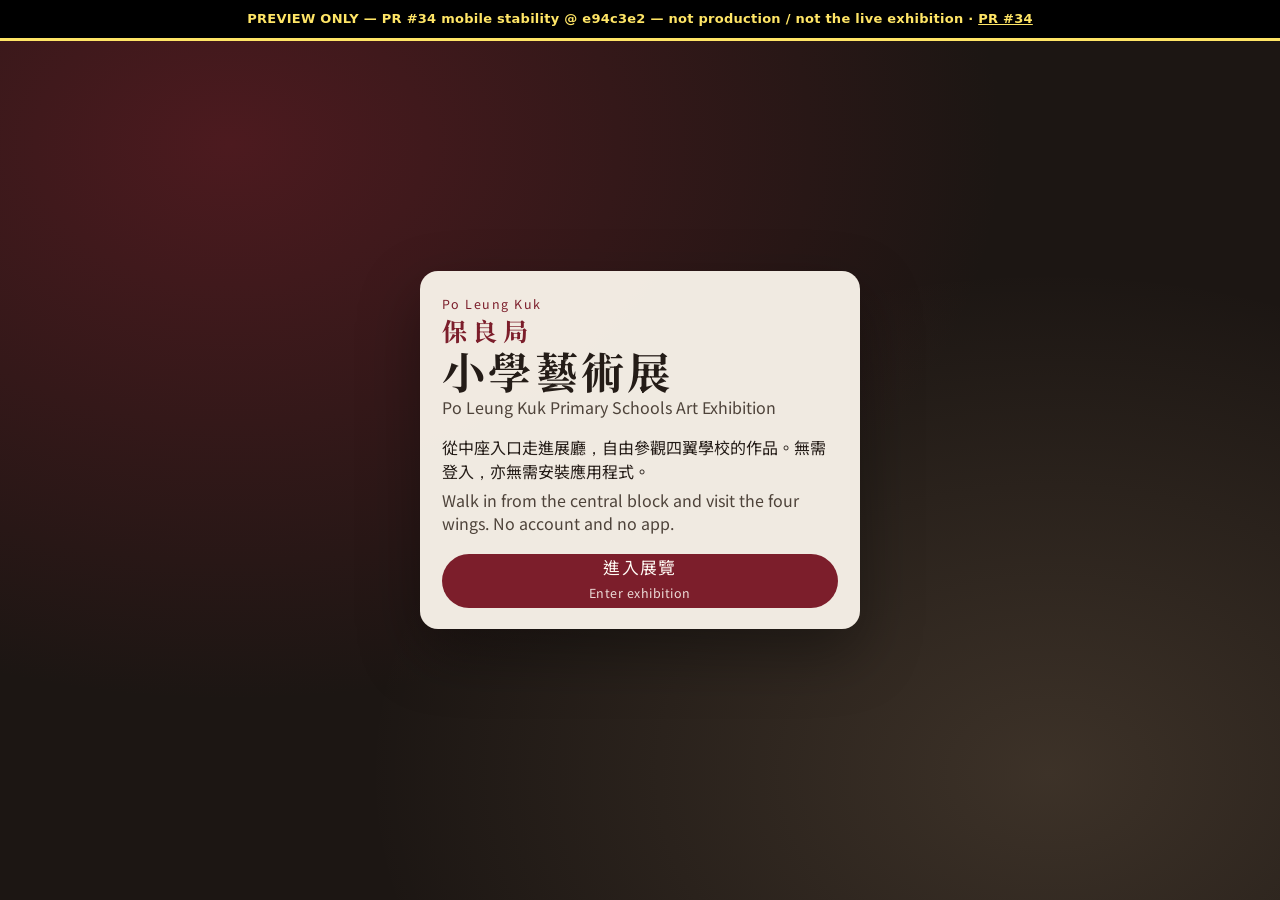
==== index.html @ 5ea9c00f "PR #34 static preview (mobile stability @ e94c3e2)" ====
<!doctype html>
<html lang="zh-Hant">
  <head>
    <meta charset="UTF-8" />
    <link rel="icon" type="image/svg+xml" href="./favicon.svg" />
    <meta name="viewport" content="width=device-width, initial-scale=1.0, viewport-fit=cover" />
    <meta name="theme-color" content="#7c1e2b" />
    <meta name="robots" content="noindex, nofollow" />
    <style id="preview-only-banner-style">
      #preview-only-banner {
        position: fixed;
        top: 0;
        left: 0;
        right: 0;
        z-index: 2147483647;
        background: #000;
        color: #ffe566;
        font: 600 13px/1.35 system-ui, -apple-system, Segoe UI, sans-serif;
        letter-spacing: 0.02em;
        padding: 10px 14px;
        text-align: center;
        border-bottom: 3px solid #ffe566;
        box-sizing: border-box;
      }
      #preview-only-banner a { color: #ffe566; text-decoration: underline; }
      body { padding-top: 44px !important; }
    </style>
    <meta
      name="description"
      content="保良局二十四所小學藝術展。由中座大樓入口自由行走，進入四個展區。公開參觀，無須登入。"
    />
    <title>PREVIEW · PR #34 — 保良局小學藝術展</title>
    <script type="module" crossorigin src="./assets/index-DJOZB3jM.js"></script>
    <link rel="stylesheet" crossorigin href="./assets/index-D_3z49rm.css">
  </head>
  <body>
    <div id="preview-only-banner" role="banner">
      PREVIEW ONLY — PR #34 mobile stability @ e94c3e2 — not production / not the live exhibition
      · <a href="https://github.com/kiroai-kkm/plk-art-gallery/pull/34" target="_blank" rel="noopener">PR #34</a>
    </div>
    <div id="root"></div>
  </body>
</html>
---- assets/index-D_3z49rm.css ----
@font-face{font-family:Noto Sans TC;font-style:normal;font-weight:400;font-display:swap;src:url(./noto-sans-tc-latin-400-normal-DiJT3MpU.woff2)format("woff2");unicode-range:U+??,U+131,U+152-153,U+2BB-2BC,U+2C6,U+2DA,U+2DC,U+304,U+308,U+329,U+2000-206F,U+20AC,U+2122,U+2191,U+2193,U+2212,U+2215,U+FEFF,U+FFFD}@font-face{font-family:Noto Sans TC;font-style:normal;font-weight:700;font-display:swap;src:url(./noto-sans-tc-latin-700-normal-BQmIo_OV.woff2)format("woff2");unicode-range:U+??,U+131,U+152-153,U+2BB-2BC,U+2C6,U+2DA,U+2DC,U+304,U+308,U+329,U+2000-206F,U+20AC,U+2122,U+2191,U+2193,U+2212,U+2215,U+FEFF,U+FFFD}@font-face{font-family:Noto Serif TC;font-style:normal;font-weight:700;font-display:swap;src:url(./noto-serif-tc-latin-700-normal-BCD3g7Hc.woff2)format("woff2");unicode-range:U+??,U+131,U+152-153,U+2BB-2BC,U+2C6,U+2DA,U+2DC,U+304,U+308,U+329,U+2000-206F,U+20AC,U+2122,U+2191,U+2193,U+2212,U+2215,U+FEFF,U+FFFD}@font-face{font-family:Noto Sans TC;font-style:normal;font-weight:400;font-display:swap;src:url(./noto-sans-tc-chinese-traditional-400-normal-ijqRPkq_.woff2)format("woff2");unicode-range:U+2E80-2EFF,U+2F00-2FDF,U+3000-303F,U+3100-312F,U+31C0-31EF,U+32??,U+3400-4DBF,U+4E00-9FFF,U+F900-FAFF,U+FF00-FFEF}@font-face{font-family:Noto Sans TC;font-style:normal;font-weight:700;font-display:swap;src:url(./noto-sans-tc-chinese-traditional-700-normal-C8s0_Inz.woff2)format("woff2");unicode-range:U+2E80-2EFF,U+2F00-2FDF,U+3000-303F,U+3100-312F,U+31C0-31EF,U+32??,U+3400-4DBF,U+4E00-9FFF,U+F900-FAFF,U+FF00-FFEF}@font-face{font-family:Noto Serif TC;font-style:normal;font-weight:700;font-display:swap;src:url(./noto-serif-tc-chinese-traditional-700-normal-Bq7ZYqBx.woff2)format("woff2");unicode-range:U+2E80-2EFF,U+2F00-2FDF,U+3000-303F,U+3100-312F,U+31C0-31EF,U+32??,U+3400-4DBF,U+4E00-9FFF,U+F900-FAFF,U+FF00-FFEF}:root{--ink:#241c17;--maroon:#7c1e2b;--paper:#f7f1e8;--sans:"Noto Sans TC", "PingFang TC", "Microsoft JhengHei", sans-serif;--serif:"Noto Serif TC", "Songti TC", serif;color:var(--ink);font-family:var(--sans);background:#1c1613}*{box-sizing:border-box}html,body,#root{height:100%;margin:0;overflow:hidden}button,body{font-family:inherit}.gallery-root{position:fixed;inset:0}.gallery-root:after{content:"";z-index:1;pointer-events:none;background:radial-gradient(#0000 54%,#3a221638 100%);transition:opacity .6s;position:absolute;inset:0}.gallery-root.is-focus:after{opacity:.28}.gallery-root:before{content:"";z-index:3;pointer-events:none;opacity:0;background:radial-gradient(58% 68% at 50% 44%,#1c141000 46%,#1c141012 64%,#1c14102e 82%,#1c14105c 100%);transition:opacity .8s;position:absolute;inset:0}.gallery-root.is-focus:before{opacity:1}.gallery-root>div>canvas{touch-action:none;width:100%;height:100%;display:block}.boot{background:var(--paper);align-content:center;gap:.4rem;min-height:100%;padding:2rem;display:grid}.arrival-veil{z-index:6;pointer-events:none;opacity:1;background:#100e0c;transition:opacity 1.35s;position:absolute;inset:0}.arrival-veil.is-open{opacity:0}.arrival-hint{z-index:7;max-width:min(720px,100% - 32px);color:var(--maroon);letter-spacing:.03em;text-align:center;pointer-events:none;background:#f7f1e8f0;border-radius:999px;margin:0;padding:.42rem .95rem;font-size:.92rem;animation:.7s .15s both arrival-hint-in;position:absolute;bottom:18%;left:50%;transform:translate(-50%);box-shadow:0 8px 22px #28160e29}.arrival-hint.is-out{opacity:0;transition:opacity .42s;animation:none}@keyframes arrival-hint-in{0%{opacity:0}to{opacity:1}}:is(.gallery-root:has(.arrival-hint) .legend,.gallery-root:has(.nav-card) .legend){opacity:0}@media (prefers-reduced-motion:reduce){.arrival-veil,.arrival-hint,.arrival-hint.is-out{transition:none;animation:none}.arrival-veil.is-open{opacity:0}.arrival-hint{opacity:1}.arrival-hint.is-out{opacity:0}.overlay-quiet .sheet{animation:none}.hud-card,.hud-actions,.minimap,.walk-stick,.legend,.help-card,.hud-mark,.gallery-root:after{transition:none}}.boot h1,.hud-title,.sheet h2{font-family:var(--serif);letter-spacing:.04em;font-weight:700}.hud{pointer-events:none;z-index:2;position:absolute;inset:0}.hud-card,.hud-actions,.minimap,.walk-stick,.hud-btn,.help-card{pointer-events:auto}.hud-card,.hud-actions,.minimap,.walk-stick,.legend,.help-card{transition:opacity .65s}.hud-quiet .hud-card,.hud-quiet .hud-actions,.hud-quiet .hud-actions:hover,.hud-quiet .hud-actions:focus-within,.hud-quiet .hud-actions.is-awake,.hud-quiet .minimap,.hud-quiet .walk-stick,.hud-quiet .walk-stick.is-live,.hud-quiet .legend,.hud-quiet .help-card,.hud-quiet .map-scrim{opacity:0;pointer-events:none}.hud-card{background:#f7f1e8eb;border-radius:14px;max-width:min(440px,100% - 210px);padding:.7rem .9rem .75rem;position:absolute;top:12px;left:12px;box-shadow:0 10px 28px #28160e29}.hud-kicker{color:var(--maroon);letter-spacing:.12em;margin:0;font-size:.78rem}.hud-title{margin:.15rem 0 0;font-size:1.25rem;line-height:1.35}.hud-hint{color:#4e433a;margin:.2rem 0 0;font-size:.92rem}.hud-mark{pointer-events:none;opacity:0;background:radial-gradient(circle,#0000 0 5px,#241c1733 6px,#fffaf47a 6.6px,#fffaf429 7.8px,#0000 9px);border-radius:50%;width:20px;height:20px;transition:opacity .5s;position:absolute;top:50%;left:50%;transform:translate(-50%,-50%)}.hud-mark.is-on{opacity:1}.hud-map .hud-mark.is-on{opacity:0;transition-duration:.18s}.hud-quiet .hud-mark.is-on{opacity:0;transition-duration:.65s}.hud-card.hud-place{max-width:min(420px,100% - 176px);left:156px}.minimap{z-index:3;cursor:pointer;background:#f7f1e8eb;border:2px solid #fffaf4cc;border-radius:14px;max-width:40vw;max-height:40vw;padding:0;position:absolute;top:12px;left:12px;box-shadow:0 10px 28px #28160e29;width:132px!important;height:132px!important}.minimap canvas{border-radius:inherit;width:100%;height:100%;display:block}.map-scrim{z-index:8;pointer-events:auto;background:#1c161375;place-items:center;padding:10px;transition:opacity .65s;display:grid;position:absolute;inset:0}.map-sheet{background:#f7f1e8fa;border-radius:18px;width:min(560px,100%);max-height:100%;padding:12px 12px 14px;overflow:auto;box-shadow:0 16px 40px #28160e47}.map-sheet-bar{justify-content:space-between;align-items:center;gap:8px;margin-bottom:8px;display:flex}.map-close{min-height:36px;padding:.25rem .8rem;font-size:.92rem}.floor-plan{gap:8px;display:grid}.floor-plan-mid{grid-template-columns:minmax(0,1fr) 52px minmax(0,1fr);align-items:center;gap:8px;display:grid}.floor-lobby{background:var(--maroon);color:#fffaf4;border-radius:12px;place-items:center;width:52px;height:52px;margin:0;font-size:.82rem;display:grid}.wing-head{color:var(--maroon);letter-spacing:.04em;align-items:baseline;gap:.35rem;margin:0 0 4px;font-size:.72rem;font-weight:600;line-height:1.25;display:flex}.wing-code{font-size:1rem;line-height:1}.wing-name{color:#5c4e44;font-weight:500}.wing-columns{grid-template-columns:1fr 1fr;gap:4px;display:grid}.wing-column{align-content:end;gap:4px;display:grid}.wing-room{min-height:44px;color:var(--ink);white-space:nowrap;background:#eadcc8;border:0;border-radius:10px;padding:.1rem .12rem;font-size:.7rem;line-height:1.15}.wing-room.is-here{outline:2px solid var(--maroon);background:#f3e0c8}.hud-actions{flex-direction:column;gap:8px;display:flex;position:absolute;bottom:18px;right:12px}.hud-btn{background:var(--paper);min-height:44px;color:var(--ink);border:0;border-radius:999px;justify-content:center;align-items:center;padding:.45rem 1rem;font-size:1rem;display:inline-flex;box-shadow:0 8px 18px #28160e29}.hud-btn-icon{fill:none;stroke:currentColor;stroke-width:1.8px;stroke-linecap:round;stroke-linejoin:round;flex:none;width:20px;height:20px;display:none}.hud-btn:focus-visible{outline:2px solid var(--ink);outline-offset:3px}.hud-btn-solid{background:var(--maroon);color:#fffaf4}.legend{color:#fffaf4;text-shadow:0 1px 2px #00000073;pointer-events:none;margin:0;font-size:.92rem;position:absolute;bottom:78px;left:12px;right:150px}.hud-actions .hud-btn{width:44px;min-width:44px;padding-left:0;padding-right:0;box-shadow:0 4px 12px #28160e24}.hud-actions .hud-btn-icon{display:block}.hud-actions .hud-btn-label{clip:rect(0, 0, 0, 0);white-space:nowrap;border:0;width:1px;height:1px;margin:-1px;padding:0;position:absolute;overflow:hidden}.hud-settled .legend{opacity:0;transition:opacity .7s}.hud-settled .hud-actions{opacity:.72;transition:opacity .7s}.hud-settled .hud-actions.is-awake,.hud-settled .hud-actions:focus-within{opacity:1}@media (hover:hover) and (pointer:fine){.hud-settled .hud-actions:hover{opacity:1}}@media (prefers-reduced-motion:reduce){.hud-card,.hud-actions,.minimap,.walk-stick,.tour-looks,.legend,.help-card,.hud-settled .legend,.hud-settled .hud-actions,.hud-mark,.gallery-root:before,.map-scrim{transition:none}}.hud-quiet .hud-actions,.hud-quiet .hud-actions:hover,.hud-quiet .hud-actions:focus-within,.hud-quiet .hud-actions.is-awake,.hud-quiet .legend{opacity:0;pointer-events:none}.walk-stick{left:max(12px, env(safe-area-inset-left));bottom:max(12px, env(safe-area-inset-bottom));touch-action:none;z-index:5;pointer-events:auto;opacity:.35;border-radius:50%;width:104px;height:104px;transition:opacity .45s;position:absolute}.walk-stick.is-live{opacity:1}.walk-stick .back{-webkit-backdrop-filter:blur(10px);backdrop-filter:blur(10px);box-shadow:inset 0 0 0 1px #fffaf49e,0 8px 20px #28160e24;background:#f7f1e875!important}.walk-stick .front{background:#7c1e2bd1!important}.overlay{z-index:4;background:#1c14108c;place-items:center;padding:1rem;display:grid;position:absolute;inset:0}.overlay-close{position:absolute;top:12px;right:12px}.overlay-quiet{background:linear-gradient(#1c141005 0%,#1c141014 48%,#1c1410b8 100%);place-items:end center}.overlay-quiet.overlay-sculpture{place-items:end center}.overlay-quiet .sheet{animation:.4s .12s both caption-in}@keyframes caption-in{0%{opacity:0;transform:translateY(12px)}to{opacity:1;transform:none}}.sheet-caption{grid-template-columns:120px 1fr;align-items:center;gap:.85rem;width:min(680px,100%);max-height:none;margin-bottom:.35rem;display:grid}.sheet-caption img,.sheet-caption .empty-slot{object-fit:cover;width:120px;height:88px;min-height:0;max-height:88px;margin:0}.sheet-caption h2{margin:0;font-size:1.35rem}.sheet-sculpture{grid-template-columns:228px 1fr;align-items:center;gap:.08rem .8rem;width:min(720px,100%);max-height:none;margin-bottom:.2rem;padding:.55rem .75rem .6rem;display:grid}.sheet-sculpture .viewer-block{grid-area:1/1/span 6;gap:.28rem}.sheet-sculpture .viewer-stage{border-radius:10px;min-height:0}.sheet-sculpture .viewer-stage model-viewer{height:78px}.sheet-sculpture .orbit-hint{display:none}.sheet-sculpture .orbit-controls{flex-wrap:nowrap}.sheet-sculpture .orbit-controls button{min-height:32px;padding:.1rem .4rem;font-size:.78rem}.sheet-sculpture h2,.sheet-sculpture p{grid-column:2;margin:0}.sheet-sculpture h2{font-size:1.2rem}.sheet-sculpture .credit{-webkit-line-clamp:2;-webkit-box-orient:vertical;font-size:.75rem;line-height:1.35;display:-webkit-box;overflow:hidden}.empty-slot-quiet{text-align:center;font-family:var(--serif);color:var(--ink);align-content:center;place-items:center;gap:.12rem;padding:.35rem;font-size:.78rem;line-height:1.25;display:grid}.empty-slot.empty-slot-quiet{box-shadow:inset 0 3px 0 var(--maroon);background:#fbf7f2}.empty-slot-quiet .sheet-en{font-family:var(--sans);font-size:.68rem}.sheet{background:var(--paper);border-radius:16px;width:min(560px,100%);max-height:min(88vh,820px);padding:1rem 1rem 1.2rem;overflow:auto}.sheet img{object-fit:contain;background:#efe6da;border-radius:10px;width:100%;max-height:46vh}.sheet h2{margin:.7rem 0 .2rem}.sheet p{margin:.2rem 0}.sheet-en{color:#4e433a;font-size:.92rem}.help-card{z-index:3;background:#f7f1e8f5;border-radius:16px;width:min(420px,100% - 28px);padding:1rem 1.1rem 1.05rem;position:absolute;top:40%;left:50%;transform:translate(-50%,-50%);box-shadow:0 16px 40px #28160e38}.help-card h2{font-family:var(--serif);margin:.15rem 0 .55rem;font-size:1.45rem}.help-card ul{margin:0 0 .9rem;padding-left:1.15rem}.help-card li{margin:.28rem 0;line-height:1.45}.empty-slot{background:#efe6da;border-radius:10px;place-items:center;min-height:180px;display:grid}.credit{color:#4e433a;font-size:.88rem}.viewer-block{gap:.6rem;display:grid}.viewer-stage{background:#1c1613;border-radius:12px;min-height:280px;position:relative}.viewer-stage model-viewer{background:0 0;width:100%;height:320px}.model-status{color:#fffaf4;margin:0;position:absolute;bottom:12px;left:12px}.model-status-error{color:#ffd0d0}.plinth,.plinth-base{display:none}.orbit-controls{flex-wrap:wrap;gap:8px;display:flex}.orbit-controls button{background:#efe6da;border:0;border-radius:999px;min-height:44px;padding:.35rem .9rem}.orbit-hint{color:#4e433a;margin:0;font-size:.9rem}.nav-card{z-index:8;width:min(460px,100% - 28px)}.nav-x{width:36px;height:36px;color:var(--ink);background:0 0;border:0;border-radius:999px;font-size:1.4rem;line-height:1;position:absolute;top:8px;right:8px}.nav-cols{grid-template-columns:1fr 1fr;gap:10px;margin-bottom:.35rem;display:grid}.nav-label{margin:0 0 .35rem;font-weight:700}.nav-keys{gap:4px;margin:0;display:flex}.nav-keys kbd{background:#fffaf4;border-radius:6px;place-items:center;min-width:1.7rem;height:1.7rem;padding:0 .3rem;font-family:inherit;display:inline-grid;box-shadow:inset 0 -2px #e4d5c4}.nav-note,.nav-phone{color:#4e433a;margin:.35rem 0 .7rem;font-size:.88rem;line-height:1.4}.enter-splash{z-index:30;background:radial-gradient(at 18% 16%,#7c1e2b80,#0000 52%),radial-gradient(at 82% 86%,#e8c49629,#0000 46%),#1c1613;place-items:center;padding:24px 16px;transition:opacity .7s;display:grid;position:fixed;inset:0}.enter-splash.is-leaving{opacity:0;pointer-events:none}.enter-card{background:#f7f1e8f7;border-radius:18px;width:min(440px,100%);padding:1.5rem 1.35rem 1.3rem;box-shadow:0 24px 60px #00000059}.enter-card h1{font-family:var(--serif);letter-spacing:.08em;margin:.15rem 0 0;font-size:clamp(2rem,7vw,2.7rem);line-height:1.12}.enter-mark{color:var(--maroon);letter-spacing:.22em;margin-bottom:.15rem;font-size:.58em;display:block}.enter-lead{margin:.95rem 0 .3rem;line-height:1.55}.enter-en{color:#4e433a;margin:.1rem 0 0;line-height:1.45}.enter-error{color:var(--maroon);margin:.9rem 0 0}.enter-go{background:var(--maroon);color:#fffaf4;letter-spacing:.08em;border:0;border-radius:999px;width:100%;min-height:54px;margin-top:1.15rem;font-size:1.05rem;display:grid}.enter-go span{letter-spacing:.04em;opacity:.86;font-size:.78rem}.enter-go:disabled{cursor:progress;background:#8d7b70}.enter-go:focus-visible{outline:2px solid var(--ink);outline-offset:3px}.tour-looks,.tour-edge{z-index:5;pointer-events:auto;position:absolute}.tour-looks{left:max(12px, env(safe-area-inset-left));bottom:max(12px, env(safe-area-inset-bottom));opacity:.35;gap:8px;transition:opacity .45s;display:flex}.gallery-root:has(.walk-stick) .tour-looks{bottom:calc(104px + max(20px, env(safe-area-inset-bottom)))}.tour-looks.is-live{opacity:1}.gallery-root.is-focus .tour-looks{opacity:0;pointer-events:none}.tour-edge{z-index:7;top:max(12px, env(safe-area-inset-top));right:max(12px, env(safe-area-inset-right));flex-direction:column;align-items:center;gap:6px;width:44px;display:flex}.tour-edge .hud-btn,.tour-looks .hud-btn{-webkit-backdrop-filter:blur(10px);backdrop-filter:blur(10px);background:#f7f1e89e;border-radius:14px;width:44px;min-width:44px;height:44px;min-height:44px;padding:0;font-size:1.05rem;box-shadow:0 6px 16px #28160e24}.tour-edge .hud-btn-solid{color:#fffaf4;background:#7c1e2be0}.tour-glyph{fill:none;stroke:currentColor;stroke-width:1.8px;stroke-linecap:round;stroke-linejoin:round;width:22px;height:22px;display:block}.tour-glyph.is-fill{fill:currentColor;stroke:none}.tour-en{letter-spacing:.02em;opacity:.78;font-size:.68rem}.tour-look,.tour-step{width:44px;padding-left:0;padding-right:0;font-size:1.35rem}.tour-count{text-align:center;font-variant-numeric:tabular-nums;-webkit-backdrop-filter:blur(10px);backdrop-filter:blur(10px);background:#f7f1e89e;border-radius:14px;width:44px;min-width:0;margin:0;padding:.28rem .1rem;font-size:.62rem;line-height:1.2;box-shadow:0 6px 16px #28160e24}.tour-count small{color:#4e433a;letter-spacing:.04em;font-size:.66rem;display:block}.tour-edge .hud-btn:disabled,.tour-looks .hud-btn:disabled{opacity:.45}.focus-back{z-index:5;left:max(12px, env(safe-area-inset-left));width:44px;min-width:44px;height:44px;min-height:44px;color:var(--ink);-webkit-backdrop-filter:blur(10px);backdrop-filter:blur(10px);background:#f7f1e8b8;border:0;border-radius:14px;place-items:center;padding:0;display:grid;position:absolute;top:156px;box-shadow:0 8px 18px #28160e29}.focus-back:focus-visible{outline:2px solid var(--ink);outline-offset:3px}.work-panel{z-index:6;pointer-events:auto;background:#f7f1e8f7;border-radius:16px;flex-direction:column;width:min(340px,100% - 92px);padding:12px;display:flex;position:absolute;top:12px;bottom:12px;right:68px;box-shadow:0 16px 40px #28160e47}.work-panel-bar{justify-content:space-between;align-items:center;gap:8px;display:flex}.work-panel-bar .hud-btn{min-height:36px;padding:.2rem .7rem;font-size:.88rem}.work-scroll{margin-top:10px;padding-right:2px;overflow:auto}.work-grid{grid-template-columns:repeat(3,minmax(0,1fr));gap:8px;display:grid}.work-item{color:inherit;text-align:left;background:0 0;border:2px solid #0000;border-radius:10px;gap:3px;padding:4px;display:grid}.work-item.is-on{background:#e3942b24;border-color:#e3942b}.work-item img{aspect-ratio:1;object-fit:cover;background:#efe6da;border-radius:8px;width:100%}.work-item span{font-size:.72rem;line-height:1.25}.work-item small{color:#4e433a;font-size:.64rem;line-height:1.25}@media (width<=820px){.tour-en{display:none}.legend{max-width:min(240px,46vw);bottom:16px;left:12px;right:auto}.hud-card.hud-place{max-width:calc(100% - 176px)}}@media (prefers-reduced-motion:reduce){.enter-splash{transition:none}}@media (width<=720px){.gallery-root:before{background:radial-gradient(150% 56% at 50% 38%,#1c141000 36%,#1c14100d 52%,#1c141029 74%,#1c141057 100%)}.hud-card{max-width:calc(100% - 176px);padding:.55rem .7rem}.hud-card.hud-place{max-width:calc(100% - 176px);left:108px}.hud-title{font-size:1.05rem}.legend{pointer-events:none;max-width:min(220px,42vw);font-size:.82rem;bottom:16px;left:12px;right:auto}.focus-back{top:108px}.help-card{top:22%}.minimap{width:88px!important;height:88px!important}.work-panel{border-radius:16px 16px 0 0;width:auto;max-height:52vh;inset:auto 0 0}.hud-actions{bottom:12px}.overlay-quiet,.overlay-quiet.overlay-sculpture{background:linear-gradient(#1c141005 0%,#1c141014 42%,#1c1410c7 100%);place-items:end center}.sheet-caption{grid-template-columns:88px 1fr}.sheet-caption img,.sheet-caption .empty-slot{width:88px;height:72px}.sheet-sculpture{grid-template-columns:108px 1fr;width:min(100%,560px)}.sheet-sculpture .viewer-stage model-viewer{height:72px}.sheet-sculpture .orbit-controls{display:none}}.admin-root{color:var(--ink);background:radial-gradient(circle at 12% 0,#fde8d4 0%,#0000 42%),radial-gradient(circle at 88% 8%,#f3d3c4 0%,#0000 36%),#f7f1e8;position:fixed;inset:0;overflow:auto}.admin-shell{width:min(1080px,100% - 1.6rem);margin:0 auto;padding:1.2rem 0 3rem}.admin-top{flex-wrap:wrap;justify-content:space-between;align-items:flex-start;gap:.8rem 1.2rem;margin-bottom:1.1rem;display:flex}.admin-kicker{color:var(--maroon);letter-spacing:.12em;margin:0;font-size:.78rem}.admin-top h1,.admin-login h1,.admin-editor h2{font-family:var(--serif);letter-spacing:.04em;margin:.18rem 0 0;font-weight:700}.admin-en,.admin-note{color:#4e433a;margin:.25rem 0 0}.admin-actions{flex-wrap:wrap;gap:.5rem;display:flex}.admin-gate{place-items:center;min-height:100%;padding:1.5rem 1rem;display:grid}.admin-login{background:#fffaf4f5;border-radius:20px;width:min(440px,100%);padding:1.4rem 1.3rem 1.35rem;box-shadow:0 16px 40px #28160e1f}.admin-login form,.admin-editor form{gap:.7rem;margin-top:1rem;display:grid}.admin-field{gap:.35rem;display:grid}.admin-field span{font-size:.95rem}.admin-field input,.admin-field textarea{min-height:48px;color:inherit;font:inherit;background:#fffaf4;border:1px solid #e0d2c2;border-radius:12px;padding:.65rem .8rem}.admin-field input:focus,.admin-field textarea:focus{outline-offset:1px;outline:2px solid #7c1e2b}.admin-error{color:#8a2433;margin:0}.admin-zones{gap:1.3rem;display:grid}.admin-zone h2{font-family:var(--serif);margin:0 0 .65rem;font-size:1.2rem}.admin-school-grid,.admin-slot-grid{gap:.75rem;display:grid}.admin-school-grid{grid-template-columns:repeat(auto-fill,minmax(240px,1fr))}.admin-slot-grid{grid-template-columns:repeat(4,minmax(0,1fr))}.admin-card,.admin-slot{text-align:left;color:inherit;font:inherit;cursor:pointer;background:#fffaf4f5;border:0;border-radius:16px;gap:.2rem;padding:.9rem;display:grid;box-shadow:0 10px 24px #28160e14}.admin-card:hover,.admin-slot:hover,.admin-slot.is-active,.admin-slot.is-over{outline:2px solid #7c1e2b}.admin-card strong,.admin-slot strong{font-family:var(--serif);font-size:1.05rem}.admin-badge{color:#7c1e2b;background:#f3d7c4;border-radius:999px;width:fit-content;padding:.12rem .5rem;font-size:.78rem;display:inline-block}.admin-badge-ok{color:#2f6f62;background:#dce8df}.admin-room{gap:1rem;display:grid}.admin-walls{gap:1.1rem;display:grid}.admin-wall h3{margin:0 0 .55rem;font-size:1rem}.admin-thumb,.admin-preview{color:#6a5c52;background:#efe6da;place-items:center;display:grid;overflow:hidden}.admin-thumb{border-radius:10px;height:92px}.admin-preview{border-radius:14px;min-height:220px}.admin-thumb img,.admin-preview img{object-fit:cover;width:100%;height:100%}.admin-editor{background:#fffaf4f5;border-radius:18px;padding:1rem;box-shadow:0 10px 24px #28160e14}.admin-drop{text-align:center;cursor:pointer;background:#fbf6ef;border:2px dashed #d2c0ae;border-radius:14px;place-items:center;min-height:88px;padding:.8rem;display:grid}.admin-drop.is-over{background:#f8ece3;border-color:#7c1e2b}.admin-drop input{display:none}.admin-busy{align-content:center;gap:.4rem;min-height:100%;padding:2rem;display:grid}@media (width<=820px){.admin-slot-grid{grid-template-columns:repeat(2,minmax(0,1fr))}}@media (width<=560px){.admin-shell{width:calc(100% - 1.1rem)}}
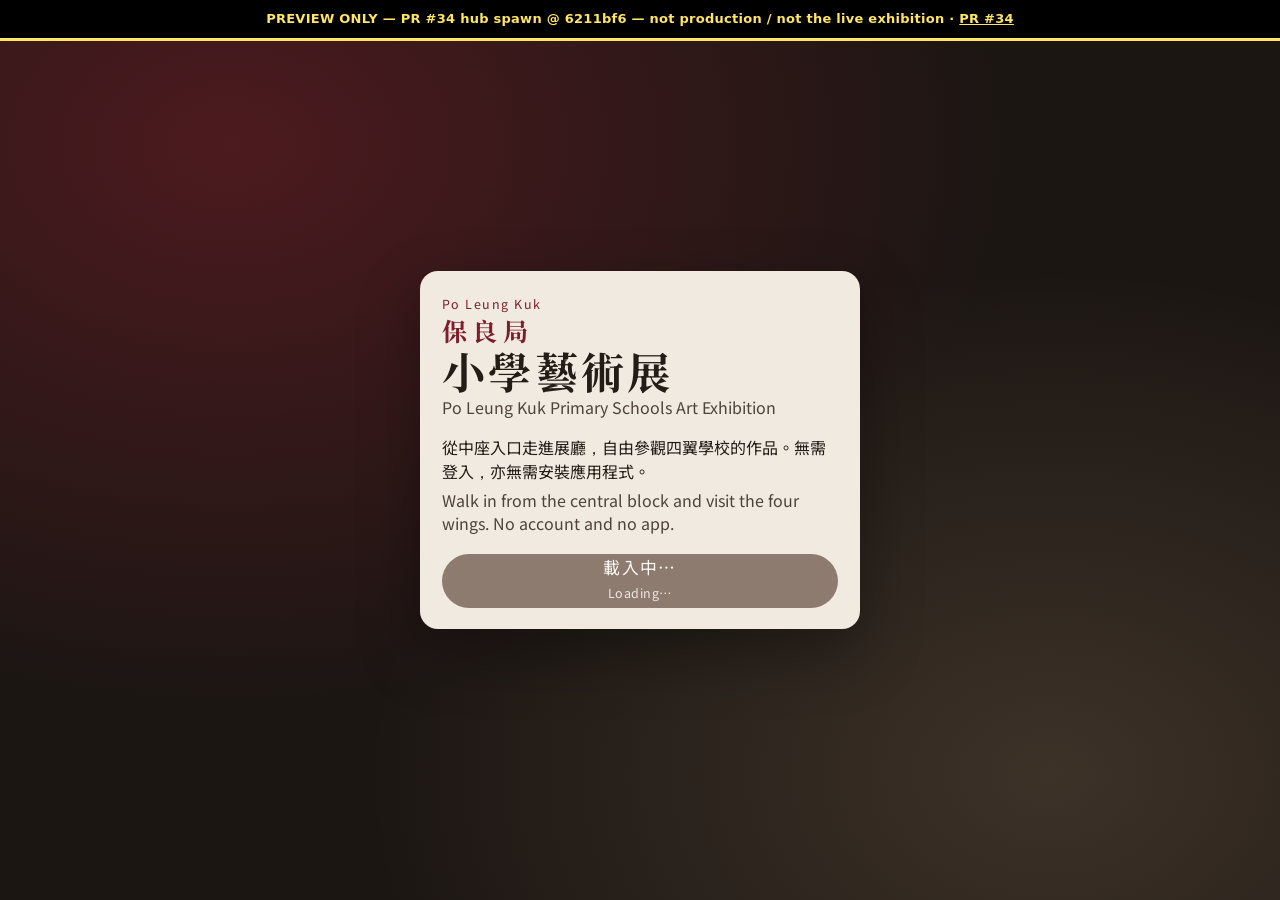
==== commit c293706f: "PR #34 static preview (hub spawn @ 6211bf6)" ====
--- a/index.html
+++ b/index.html
@@ -29,13 +29,13 @@
       name="description"
       content="保良局二十四所小學藝術展。由中座大樓入口自由行走，進入四個展區。公開參觀，無須登入。"
     />
-    <title>PREVIEW · PR #34 — 保良局小學藝術展</title>
-    <script type="module" crossorigin src="./assets/index-DJOZB3jM.js"></script>
+    <title>PREVIEW · PR #34 · hub spawn @ 6211bf6 — 保良局小學藝術展</title>
+    <script type="module" crossorigin src="./assets/index-DtZn3Sx3.js"></script>
     <link rel="stylesheet" crossorigin href="./assets/index-D_3z49rm.css">
   </head>
   <body>
     <div id="preview-only-banner" role="banner">
-      PREVIEW ONLY — PR #34 mobile stability @ e94c3e2 — not production / not the live exhibition
+      PREVIEW ONLY — PR #34 hub spawn @ 6211bf6 — not production / not the live exhibition
       · <a href="https://github.com/kiroai-kkm/plk-art-gallery/pull/34" target="_blank" rel="noopener">PR #34</a>
     </div>
     <div id="root"></div>
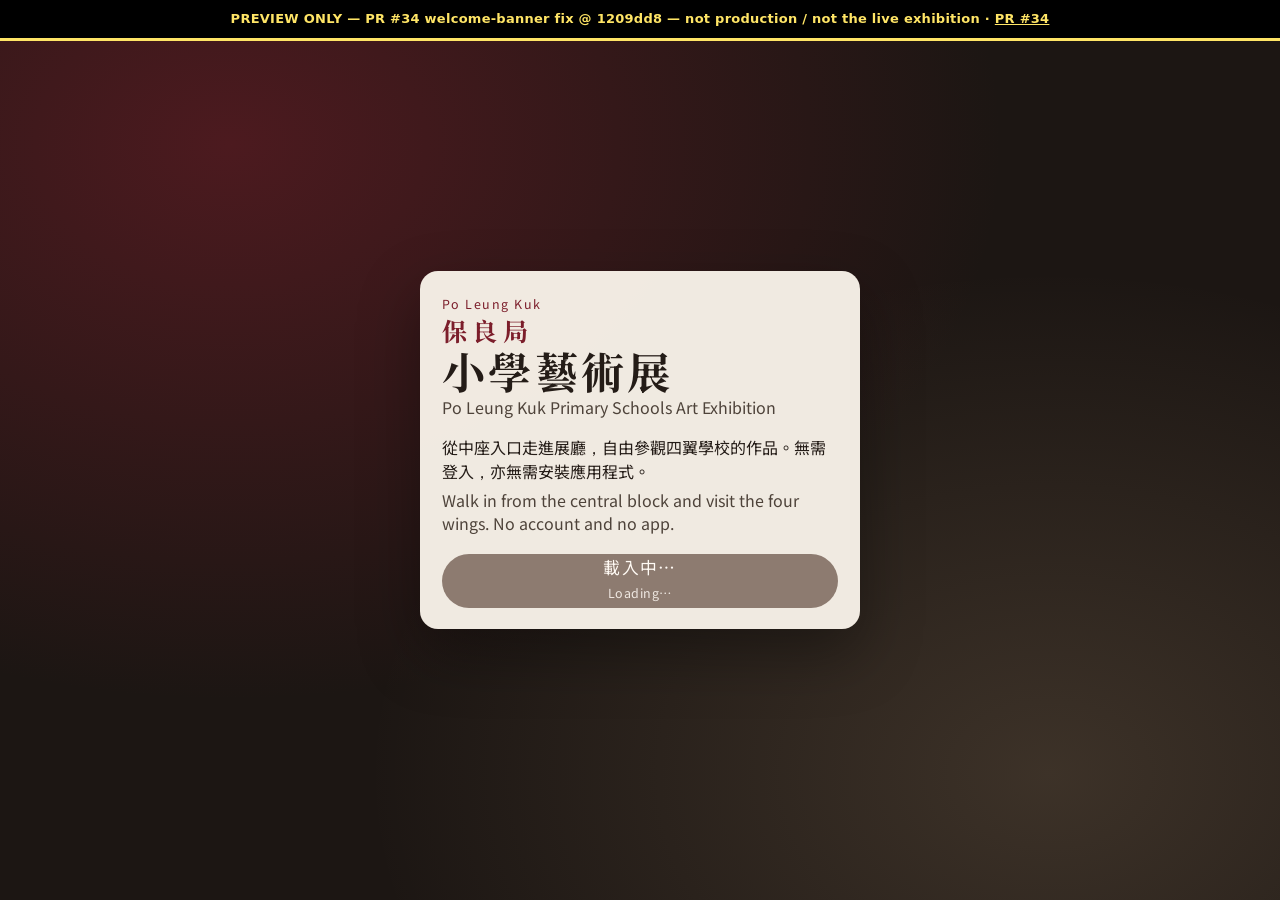
==== commit 65cefb2e: "PR #34 static preview (welcome-banner fix @ 1209dd8)" ====
--- a/index.html
+++ b/index.html
@@ -29,13 +29,13 @@
       name="description"
       content="保良局二十四所小學藝術展。由中座大樓入口自由行走，進入四個展區。公開參觀，無須登入。"
     />
-    <title>PREVIEW · PR #34 · hub spawn @ 6211bf6 — 保良局小學藝術展</title>
-    <script type="module" crossorigin src="./assets/index-DtZn3Sx3.js"></script>
+    <title>PREVIEW · PR #34 · welcome-banner fix @ 1209dd8 — 保良局小學藝術展</title>
+    <script type="module" crossorigin src="./assets/index-lqrpGKqT.js"></script>
     <link rel="stylesheet" crossorigin href="./assets/index-D_3z49rm.css">
   </head>
   <body>
     <div id="preview-only-banner" role="banner">
-      PREVIEW ONLY — PR #34 hub spawn @ 6211bf6 — not production / not the live exhibition
+      PREVIEW ONLY — PR #34 welcome-banner fix @ 1209dd8 — not production / not the live exhibition
       · <a href="https://github.com/kiroai-kkm/plk-art-gallery/pull/34" target="_blank" rel="noopener">PR #34</a>
     </div>
     <div id="root"></div>
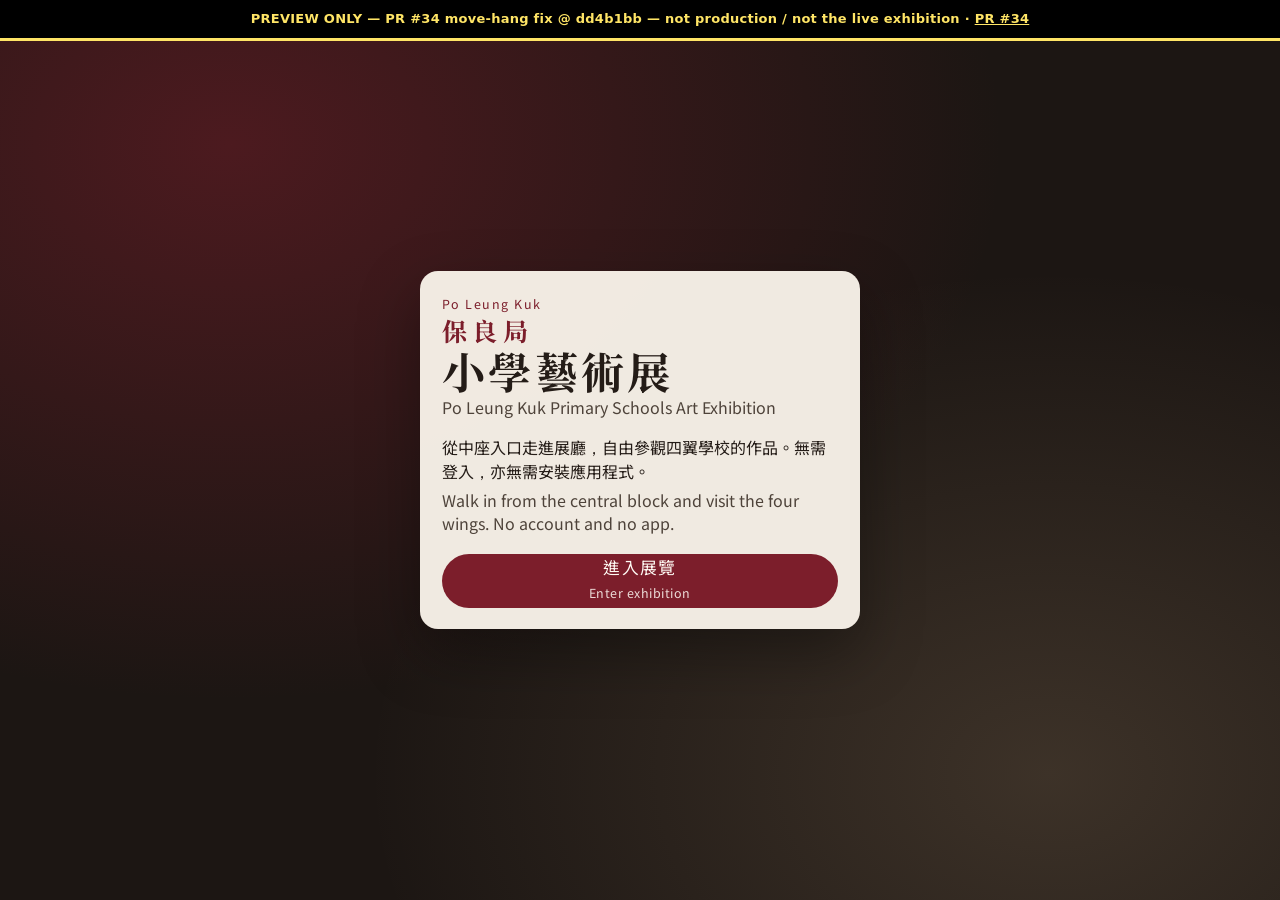
==== commit e286b47e: "PR #34 static preview (move-hang fix @ dd4b1bb)" ====
--- a/index.html
+++ b/index.html
@@ -29,13 +29,13 @@
       name="description"
       content="保良局二十四所小學藝術展。由中座大樓入口自由行走，進入四個展區。公開參觀，無須登入。"
     />
-    <title>PREVIEW · PR #34 · welcome-banner fix @ 1209dd8 — 保良局小學藝術展</title>
-    <script type="module" crossorigin src="./assets/index-lqrpGKqT.js"></script>
+    <title>PREVIEW · PR #34 · move-hang fix @ dd4b1bb — 保良局小學藝術展</title>
+    <script type="module" crossorigin src="./assets/index-pcybmDfQ.js"></script>
     <link rel="stylesheet" crossorigin href="./assets/index-D_3z49rm.css">
   </head>
   <body>
     <div id="preview-only-banner" role="banner">
-      PREVIEW ONLY — PR #34 welcome-banner fix @ 1209dd8 — not production / not the live exhibition
+      PREVIEW ONLY — PR #34 move-hang fix @ dd4b1bb — not production / not the live exhibition
       · <a href="https://github.com/kiroai-kkm/plk-art-gallery/pull/34" target="_blank" rel="noopener">PR #34</a>
     </div>
     <div id="root"></div>
